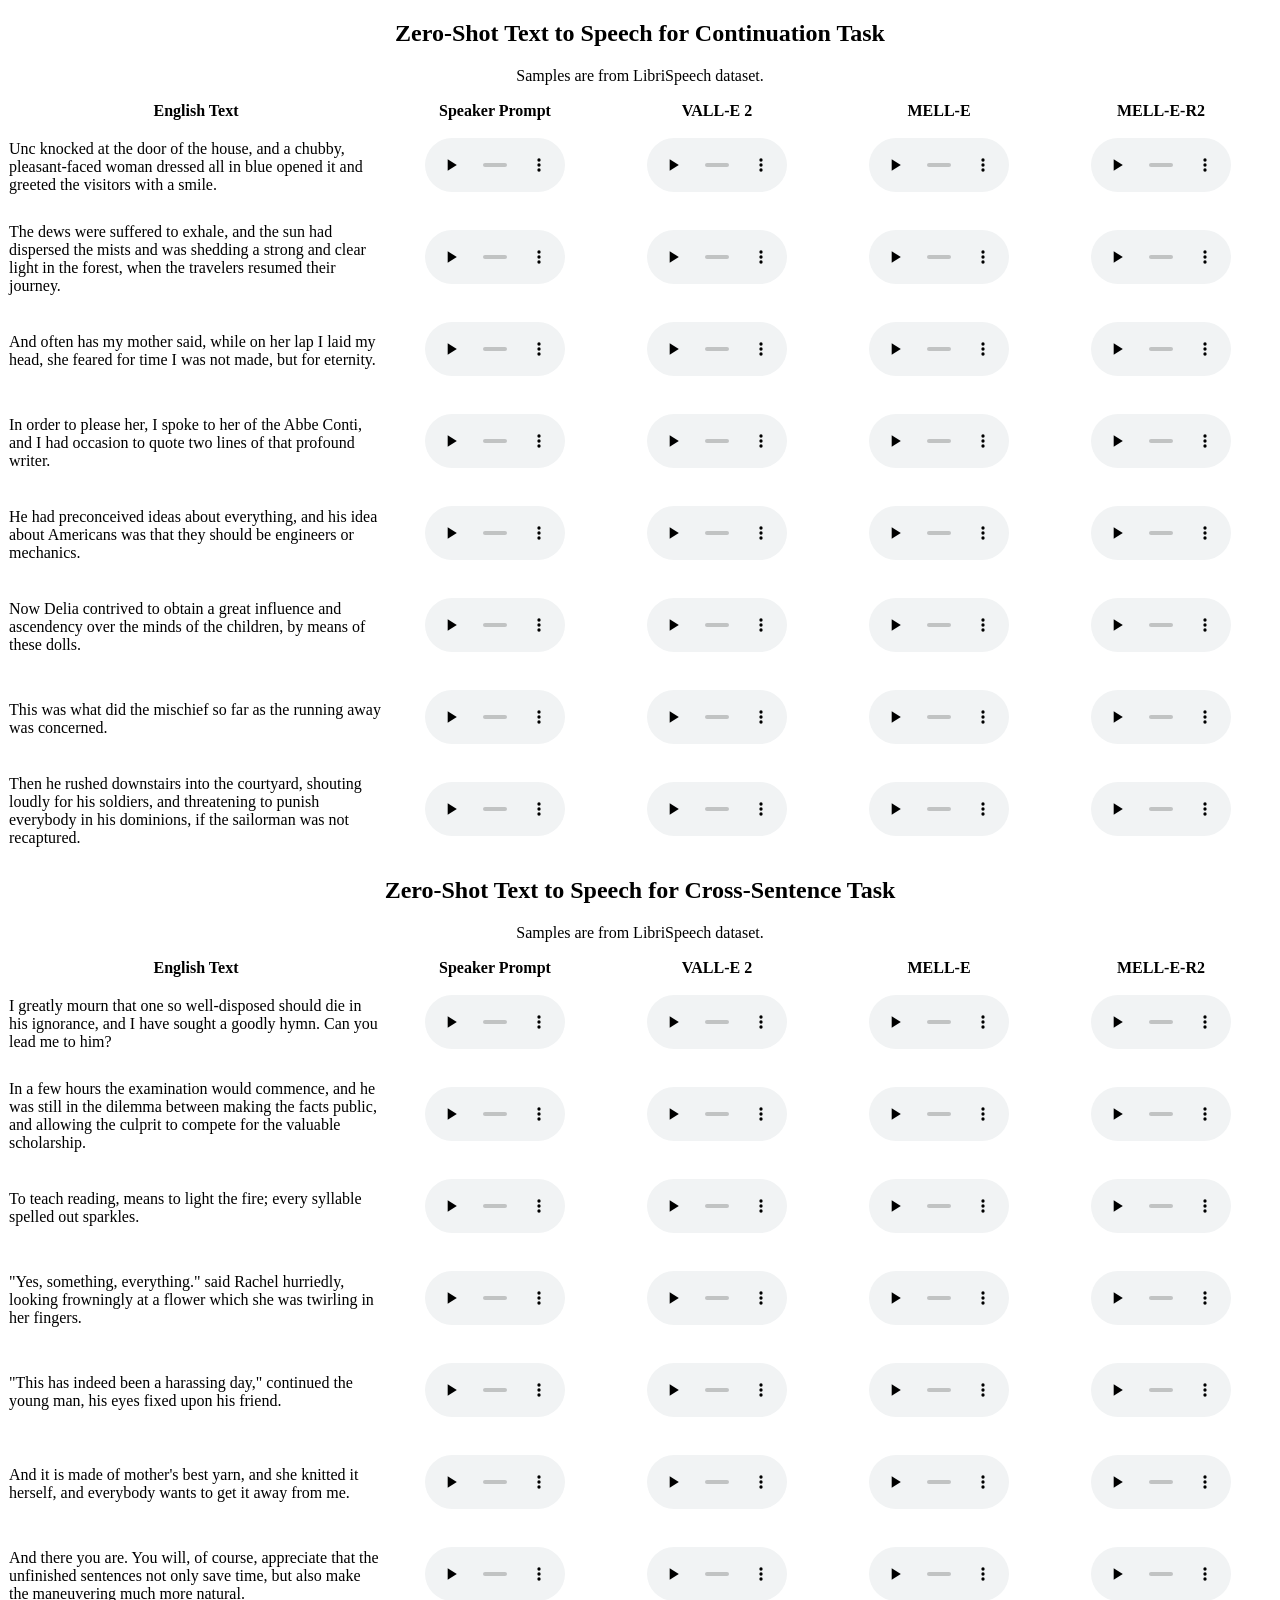
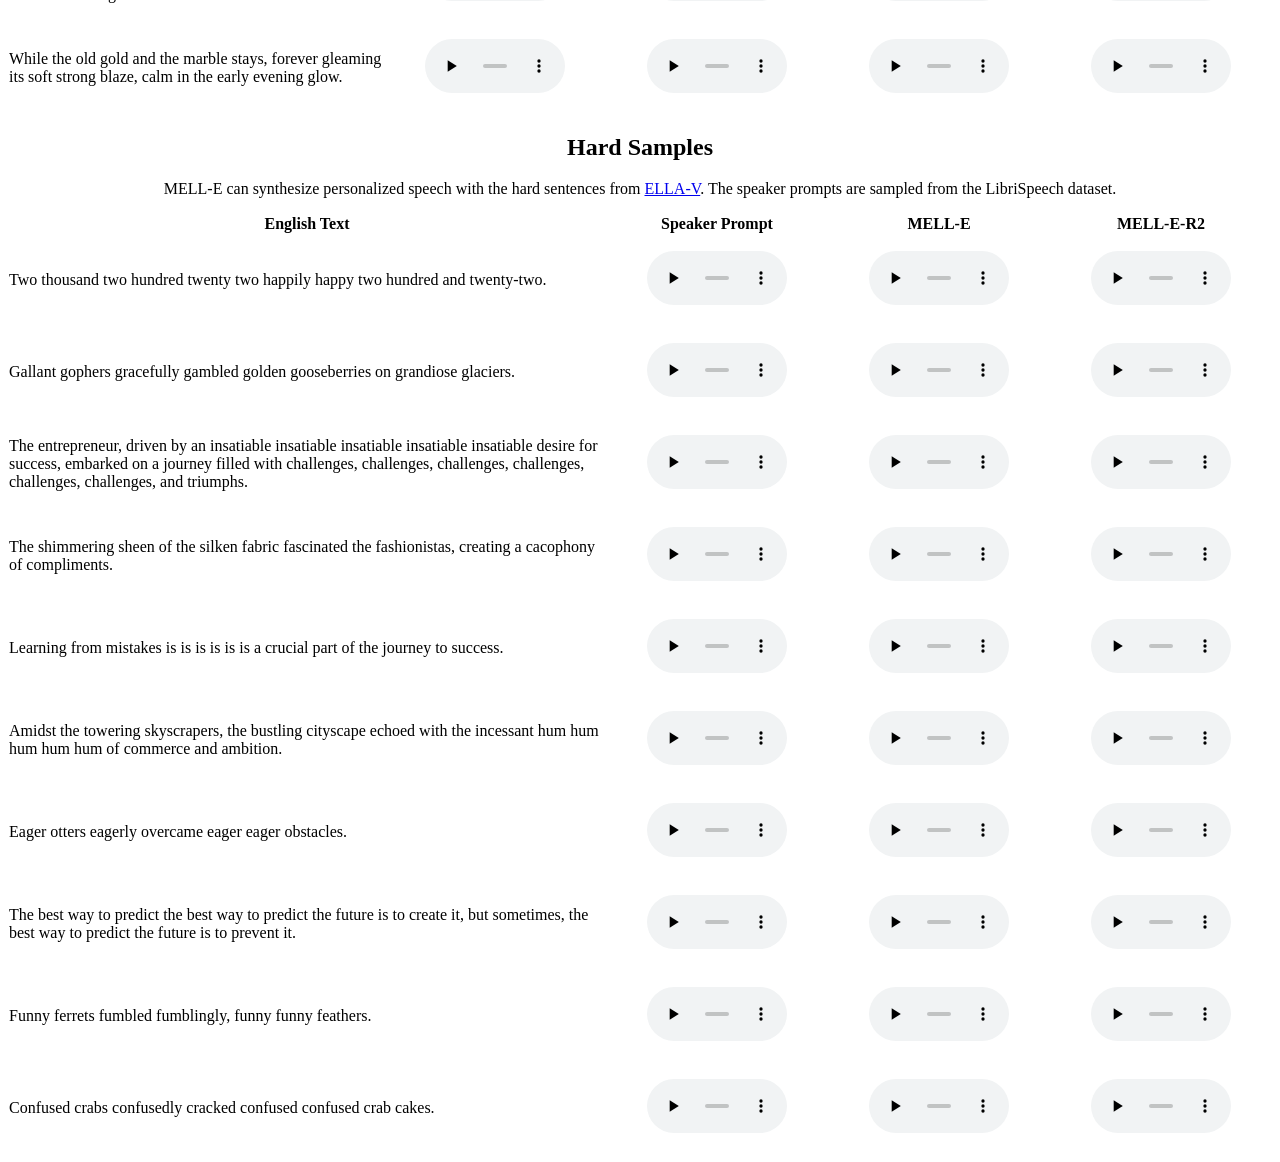
==== index_for_ms.html @ 94040b87 "update" ====
<!DOCTYPE html>
<html>


<div class="container pt-5 mt-5 shadow p-5 mb-5 bg-white rounded">
	<h2 id="conti_infer" style="text-align: center;">Zero-Shot Text to Speech for Continuation Task</h2>

		<div class="table-responsive pt-3">
			<p style="text-align: center;">
			Samples are from LibriSpeech dataset.
			</p>

			<table class="table table-hover pt-2" style="height: 0px;border-spacing: inherit;border-collapse: collapse">
			<thead>
			<tr>
				<th style="text-align: center">English Text</th>
				<th style="text-align: center">Speaker Prompt</th>
				<th style="text-align: center">VALL-E 2</th>
				<th style="text-align: center">MELL-E</th>
				<th style="text-align: center">MELL-E-R2</th>
			</tr>
			</thead>
			<tbody>
				<tr><td style="text-align: left;vertical-align:middle;width: 600px">Unc knocked at the door of the house, and a chubby, pleasant-faced woman dressed all in blue opened it and greeted the visitors with a smile.</td>
				<td style="text-align: center"><figure><audio style="width: 140px" src="https://www.microsoft.com/en-us/research/uploads/prodnew/2023/06/continue_prompt_1284-1180-0010.wav" controls="controls" preload="none"></audio></figure></td>
				<td style="text-align: center"><figure><audio style="width: 140px" src="https://www.microsoft.com/en-us/research/uploads/prodnew/2023/06/continue_valle2_1284-1180-0010.wav" controls="controls" preload="none"></audio></figure></td>
				<td style="text-align: center"><figure><audio style="width: 140px" src="https://www.microsoft.com/en-us/research/uploads/prodnew/2023/06/continue_melle_1284-1180-0010.wav" controls="controls" preload="none"></audio></figure></td>
				<td style="text-align: center"><figure><audio style="width: 140px" src="https://www.microsoft.com/en-us/research/uploads/prodnew/2023/06/continue_melle-r2_1284-1180-0010.wav" controls="controls" preload="none"></audio></figure></td>
				</tr>
				<tr><td style="text-align: left;vertical-align:middle;width: 600px">The dews were suffered to exhale, and the sun had dispersed the mists and was shedding a strong and clear light in the forest, when the travelers resumed their journey.</td>
				<td style="text-align: center"><figure><audio style="width: 140px" src="https://www.microsoft.com/en-us/research/uploads/prodnew/2023/06/continue_prompt_1320-122612-0001.wav" controls="controls" preload="none"></audio></figure></td>
				<td style="text-align: center"><figure><audio style="width: 140px" src="https://www.microsoft.com/en-us/research/uploads/prodnew/2023/06/continue_valle2_1320-122612-0001.wav" controls="controls" preload="none"></audio></figure></td>
				<td style="text-align: center"><figure><audio style="width: 140px" src="https://www.microsoft.com/en-us/research/uploads/prodnew/2023/06/continue_melle_1320-122612-0001.wav" controls="controls" preload="none"></audio></figure></td>
				<td style="text-align: center"><figure><audio style="width: 140px" src="https://www.microsoft.com/en-us/research/uploads/prodnew/2023/06/continue_melle-r2_1320-122612-0001.wav" controls="controls" preload="none"></audio></figure></td>
				</tr>			
				<tr><td style="text-align: left;vertical-align:middle;width: 600px">And often has my mother said, while on her lap I laid my head, she feared for time I was not made, but for eternity.</td>
				<td style="text-align: center"><figure><audio style="width: 140px" src="https://www.microsoft.com/en-us/research/uploads/prodnew/2023/06/continue_prompt_3575-170457-0000.wav" controls="controls" preload="none"></audio></figure></td>
				<td style="text-align: center"><figure><audio style="width: 140px" src="https://www.microsoft.com/en-us/research/uploads/prodnew/2023/06/continue_valle2_3575-170457-0000.wav" controls="controls" preload="none"></audio></figure></td>
				<td style="text-align: center"><figure><audio style="width: 140px" src="https://www.microsoft.com/en-us/research/uploads/prodnew/2023/06/continue_melle_3575-170457-0000.wav" controls="controls" preload="none"></audio></figure></td>
				<td style="text-align: center"><figure><audio style="width: 140px" src="https://www.microsoft.com/en-us/research/uploads/prodnew/2023/06/continue_melle-r2_3575-170457-0000.wav" controls="controls" preload="none"></audio></figure></td>
				</tr>	
				<tr><td style="text-align: left;vertical-align:middle;width: 600px">In order to please her, I spoke to her of the Abbe Conti, and I had occasion to quote two lines of that profound writer.</td>
				<td style="text-align: center"><figure><audio style="width: 140px" src="https://www.microsoft.com/en-us/research/uploads/prodnew/2023/06/continue_prompt_3729-6852-0002.wav" controls="controls" preload="none"></audio></figure></td>
				<td style="text-align: center"><figure><audio style="width: 140px" src="https://www.microsoft.com/en-us/research/uploads/prodnew/2023/06/continue_valle2_3729-6852-0002.wav" controls="controls" preload="none"></audio></figure></td>
				<td style="text-align: center"><figure><audio style="width: 140px" src="https://www.microsoft.com/en-us/research/uploads/prodnew/2023/06/continue_melle_3729-6852-0002.wav" controls="controls" preload="none"></audio></figure></td>
				<td style="text-align: center"><figure><audio style="width: 140px" src="https://www.microsoft.com/en-us/research/uploads/prodnew/2023/06/continue_melle-r2_3729-6852-0002.wav" controls="controls" preload="none"></audio></figure></td>
				</tr>
				<tr><td style="text-align: left;vertical-align:middle;width: 600px">He had preconceived ideas about everything, and his idea about Americans was that they should be engineers or mechanics.</td>
				<td style="text-align: center"><figure><audio style="width: 140px" src="https://www.microsoft.com/en-us/research/uploads/prodnew/2023/06/continue_prompt_4446-2271-0001.wav" controls="controls" preload="none"></audio></figure></td>
				<td style="text-align: center"><figure><audio style="width: 140px" src="https://www.microsoft.com/en-us/research/uploads/prodnew/2023/06/continue_valle2_4446-2271-0001.wav" controls="controls" preload="none"></audio></figure></td>
				<td style="text-align: center"><figure><audio style="width: 140px" src="https://www.microsoft.com/en-us/research/uploads/prodnew/2023/06/continue_melle_4446-2271-0001.wav" controls="controls" preload="none"></audio></figure></td>
				<td style="text-align: center"><figure><audio style="width: 140px" src="https://www.microsoft.com/en-us/research/uploads/prodnew/2023/06/continue_melle-r2_4446-2271-0001.wav" controls="controls" preload="none"></audio></figure></td>
				</tr>
				<tr><td style="text-align: left;vertical-align:middle;width: 600px">Now Delia contrived to obtain a great influence and ascendency over the minds of the children, by means of these dolls.</td>
				<td style="text-align: center"><figure><audio style="width: 140px" src="https://www.microsoft.com/en-us/research/uploads/prodnew/2023/06/continue_prompt_7021-79740-0002.wav" controls="controls" preload="none"></audio></figure></td>
				<td style="text-align: center"><figure><audio style="width: 140px" src="https://www.microsoft.com/en-us/research/uploads/prodnew/2023/06/continue_valle2_7021-79740-0002.wav" controls="controls" preload="none"></audio></figure></td>
				<td style="text-align: center"><figure><audio style="width: 140px" src="https://www.microsoft.com/en-us/research/uploads/prodnew/2023/06/continue_melle_7021-79740-0002.wav" controls="controls" preload="none"></audio></figure></td>
				<td style="text-align: center"><figure><audio style="width: 140px" src="https://www.microsoft.com/en-us/research/uploads/prodnew/2023/06/continue_melle-r2_7021-79740-0002.wav" controls="controls" preload="none"></audio></figure></td>
				</tr>
				<tr><td style="text-align: left;vertical-align:middle;width: 600px">This was what did the mischief so far as the running away was concerned.</td>
				<td style="text-align: center"><figure><audio style="width: 140px" src="https://www.microsoft.com/en-us/research/uploads/prodnew/2023/06/continue_prompt_8463-287645-0000.wav" controls="controls" preload="none"></audio></figure></td>
				<td style="text-align: center"><figure><audio style="width: 140px" src="https://www.microsoft.com/en-us/research/uploads/prodnew/2023/06/continue_valle2_8463-287645-0000.wav" controls="controls" preload="none"></audio></figure></td>
				<td style="text-align: center"><figure><audio style="width: 140px" src="https://www.microsoft.com/en-us/research/uploads/prodnew/2023/06/continue_melle_8463-287645-0000.wav" controls="controls" preload="none"></audio></figure></td>
				<td style="text-align: center"><figure><audio style="width: 140px" src="https://www.microsoft.com/en-us/research/uploads/prodnew/2023/06/continue_melle-r2_8463-287645-0000.wav" controls="controls" preload="none"></audio></figure></td>
				</tr>
				<tr><td style="text-align: left;vertical-align:middle;width: 600px">Then he rushed downstairs into the courtyard, shouting loudly for his soldiers, and threatening to punish everybody in his dominions, if the sailorman was not recaptured.</td>
				<td style="text-align: center"><figure><audio style="width: 140px" src="https://www.microsoft.com/en-us/research/uploads/prodnew/2023/06/continue_prompt_8555-284447-0000.wav" controls="controls" preload="none"></audio></figure></td>
				<td style="text-align: center"><figure><audio style="width: 140px" src="https://www.microsoft.com/en-us/research/uploads/prodnew/2023/06/continue_valle2_8555-284447-0000.wav" controls="controls" preload="none"></audio></figure></td>
				<td style="text-align: center"><figure><audio style="width: 140px" src="https://www.microsoft.com/en-us/research/uploads/prodnew/2023/06/continue_melle_8555-284447-0000.wav" controls="controls" preload="none"></audio></figure></td>
				<td style="text-align: center"><figure><audio style="width: 140px" src="https://www.microsoft.com/en-us/research/uploads/prodnew/2023/06/continue_melle-r2_8555-284447-0000.wav" controls="controls" preload="none"></audio></figure></td>
				</tr>
			</tbody>
			</table>
			
		</div>
</div>




<div class="container pt-5 mt-5 shadow p-5 mb-5 bg-white rounded">
	<h2 id="cross_infer" style="text-align: center;">Zero-Shot Text to Speech for Cross-Sentence Task</h2>

		<div class="table-responsive pt-3">
			<p style="text-align: center;">
			Samples are from LibriSpeech dataset. 
			</p>

			<table class="table table-hover pt-2" style="height: 0px;border-spacing: inherit;border-collapse: collapse">
			<thead>
			<tr>
				<th style="text-align: center">English Text</th>
				<th style="text-align: center">Speaker Prompt</th>
				<th style="text-align: center">VALL-E 2</th>
				<th style="text-align: center">MELL-E</th>
				<th style="text-align: center">MELL-E-R2</th>
			</tr>
			</thead>
			<tbody>
				<tr><td style="text-align: left;vertical-align:middle;width: 600px">I greatly mourn that one so well-disposed should die in his ignorance, and I have sought a goodly hymn. Can you lead me to him?</td>
				<td style="text-align: center"><figure><audio style="width: 140px" src="https://www.microsoft.com/en-us/research/uploads/prodnew/2023/06/cross_prompt_1320-122617-0009.wav" controls="controls" preload="none"></audio></figure></td>
				<td style="text-align: center"><figure><audio style="width: 140px" src="https://www.microsoft.com/en-us/research/uploads/prodnew/2023/06/cross_valle2_1320-122617-0009.wav" controls="controls" preload="none"></audio></figure></td>
				<td style="text-align: center"><figure><audio style="width: 140px" src="https://www.microsoft.com/en-us/research/uploads/prodnew/2023/06/cross_melle_1320-122617-0009.wav" controls="controls" preload="none"></audio></figure></td>
				<td style="text-align: center"><figure><audio style="width: 140px" src="https://www.microsoft.com/en-us/research/uploads/prodnew/2023/06/cross_melle-r2_1320-122617-0009.wav" controls="controls" preload="none"></audio></figure></td>
				</tr>
				<tr><td style="text-align: left;vertical-align:middle;width: 600px">In a few hours the examination would commence, and he was still in the dilemma between making the facts public, and allowing the culprit to compete for the valuable scholarship.</td>
				<td style="text-align: center"><figure><audio style="width: 140px" src="https://www.microsoft.com/en-us/research/uploads/prodnew/2023/06/cross_prompt_1580-141084-0023.wav" controls="controls" preload="none"></audio></figure></td>
				<td style="text-align: center"><figure><audio style="width: 140px" src="https://www.microsoft.com/en-us/research/uploads/prodnew/2023/06/cross_valle2_1580-141084-0023.wav" controls="controls" preload="none"></audio></figure></td>
				<td style="text-align: center"><figure><audio style="width: 140px" src="https://www.microsoft.com/en-us/research/uploads/prodnew/2023/06/cross_melle_1580-141084-0023.wav" controls="controls" preload="none"></audio></figure></td>
				<td style="text-align: center"><figure><audio style="width: 140px" src="https://www.microsoft.com/en-us/research/uploads/prodnew/2023/06/cross_melle-r2_1580-141084-0023.wav" controls="controls" preload="none"></audio></figure></td>
				</tr>			
				<tr><td style="text-align: left;vertical-align:middle;width: 600px">To teach reading, means to light the fire; every syllable spelled out sparkles.</td>
				<td style="text-align: center"><figure><audio style="width: 140px" src="https://www.microsoft.com/en-us/research/uploads/prodnew/2023/06/cross_prompt_4507-16021-0055.wav" controls="controls" preload="none"></audio></figure></td>
				<td style="text-align: center"><figure><audio style="width: 140px" src="https://www.microsoft.com/en-us/research/uploads/prodnew/2023/06/cross_valle2_4507-16021-0055.wav" controls="controls" preload="none"></audio></figure></td>
				<td style="text-align: center"><figure><audio style="width: 140px" src="https://www.microsoft.com/en-us/research/uploads/prodnew/2023/06/cross_melle_4507-16021-0055.wav" controls="controls" preload="none"></audio></figure></td>
				<td style="text-align: center"><figure><audio style="width: 140px" src="https://www.microsoft.com/en-us/research/uploads/prodnew/2023/06/cross_melle-r2_4507-16021-0055.wav" controls="controls" preload="none"></audio></figure></td>
				</tr>	
				<tr><td style="text-align: left;vertical-align:middle;width: 600px">"Yes, something, everything." said Rachel hurriedly, looking frowningly at a flower which she was twirling in her fingers.</td>
				<td style="text-align: center"><figure><audio style="width: 140px" src="https://www.microsoft.com/en-us/research/uploads/prodnew/2023/06/cross_prompt_5683-32879-0014.wav" controls="controls" preload="none"></audio></figure></td>
				<td style="text-align: center"><figure><audio style="width: 140px" src="https://www.microsoft.com/en-us/research/uploads/prodnew/2023/06/cross_valle2_5683-32879-0014.wav" controls="controls" preload="none"></audio></figure></td>
				<td style="text-align: center"><figure><audio style="width: 140px" src="https://www.microsoft.com/en-us/research/uploads/prodnew/2023/06/cross_melle_5683-32879-0014.wav" controls="controls" preload="none"></audio></figure></td>
				<td style="text-align: center"><figure><audio style="width: 140px" src="https://www.microsoft.com/en-us/research/uploads/prodnew/2023/06/cross_melle-r2_5683-32879-0014.wav" controls="controls" preload="none"></audio></figure></td>
				</tr>
				<tr><td style="text-align: left;vertical-align:middle;width: 600px">"This has indeed been a harassing day," continued the young man, his eyes fixed upon his friend.</td>
				<td style="text-align: center"><figure><audio style="width: 140px" src="https://www.microsoft.com/en-us/research/uploads/prodnew/2023/06/cross_prompt_6930-75918-0006.wav" controls="controls" preload="none"></audio></figure></td>
				<td style="text-align: center"><figure><audio style="width: 140px" src="https://www.microsoft.com/en-us/research/uploads/prodnew/2023/06/cross_valle2_6930-75918-0006.wav" controls="controls" preload="none"></audio></figure></td>
				<td style="text-align: center"><figure><audio style="width: 140px" src="https://www.microsoft.com/en-us/research/uploads/prodnew/2023/06/cross_melle_6930-75918-0006.wav" controls="controls" preload="none"></audio></figure></td>
				<td style="text-align: center"><figure><audio style="width: 140px" src="https://www.microsoft.com/en-us/research/uploads/prodnew/2023/06/cross_melle-r2_6930-75918-0006.wav" controls="controls" preload="none"></audio></figure></td>
				</tr>
				<tr><td style="text-align: left;vertical-align:middle;width: 600px">And it is made of mother's best yarn, and she knitted it herself, and everybody wants to get it away from me.</td>
				<td style="text-align: center"><figure><audio style="width: 140px" src="https://www.microsoft.com/en-us/research/uploads/prodnew/2023/06/cross_prompt_7021-85628-0018.wav" controls="controls" preload="none"></audio></figure></td>
				<td style="text-align: center"><figure><audio style="width: 140px" src="https://www.microsoft.com/en-us/research/uploads/prodnew/2023/06/cross_valle2_7021-85628-0018.wav" controls="controls" preload="none"></audio></figure></td>
				<td style="text-align: center"><figure><audio style="width: 140px" src="https://www.microsoft.com/en-us/research/uploads/prodnew/2023/06/cross_melle_7021-85628-0018.wav" controls="controls" preload="none"></audio></figure></td>
				<td style="text-align: center"><figure><audio style="width: 140px" src="https://www.microsoft.com/en-us/research/uploads/prodnew/2023/06/cross_melle-r2_7021-85628-0018.wav" controls="controls" preload="none"></audio></figure></td>
				</tr>
				<tr><td style="text-align: left;vertical-align:middle;width: 600px">And there you are. You will, of course, appreciate that the unfinished sentences not only save time, but also make the maneuvering much more natural.</td>
				<td style="text-align: center"><figure><audio style="width: 140px" src="https://www.microsoft.com/en-us/research/uploads/prodnew/2023/06/cross_prompt_7176-92135-0031.wav" controls="controls" preload="none"></audio></figure></td>
				<td style="text-align: center"><figure><audio style="width: 140px" src="https://www.microsoft.com/en-us/research/uploads/prodnew/2023/06/cross_valle2_7176-92135-0031.wav" controls="controls" preload="none"></audio></figure></td>
				<td style="text-align: center"><figure><audio style="width: 140px" src="https://www.microsoft.com/en-us/research/uploads/prodnew/2023/06/cross_melle_7176-92135-0031.wav" controls="controls" preload="none"></audio></figure></td>
				<td style="text-align: center"><figure><audio style="width: 140px" src="https://www.microsoft.com/en-us/research/uploads/prodnew/2023/06/cross_melle-r2_7176-92135-0031.wav" controls="controls" preload="none"></audio></figure></td>
				</tr>
				<tr><td style="text-align: left;vertical-align:middle;width: 600px">While the old gold and the marble stays, forever gleaming its soft strong blaze, calm in the early evening glow.</td>
				<td style="text-align: center"><figure><audio style="width: 140px" src="https://www.microsoft.com/en-us/research/uploads/prodnew/2023/06/cross_prompt_8555-292519-0005.wav" controls="controls" preload="none"></audio></figure></td>
				<td style="text-align: center"><figure><audio style="width: 140px" src="https://www.microsoft.com/en-us/research/uploads/prodnew/2023/06/cross_valle2_8555-292519-0005.wav" controls="controls" preload="none"></audio></figure></td>
				<td style="text-align: center"><figure><audio style="width: 140px" src="https://www.microsoft.com/en-us/research/uploads/prodnew/2023/06/cross_melle_8555-292519-0005.wav" controls="controls" preload="none"></audio></figure></td>
				<td style="text-align: center"><figure><audio style="width: 140px" src="https://www.microsoft.com/en-us/research/uploads/prodnew/2023/06/cross_melle-r2_8555-292519-0005.wav" controls="controls" preload="none"></audio></figure></td>
				</tr>
			</tbody>
			</table>
			
		</div>
</div>



<div class="container pt-5 mt-5 shadow p-5 mb-5 bg-white rounded">
	<h2 id="hard_samples" style="text-align: center;">Hard Samples</h2>

		<div class="table-responsive pt-3">
			<p style="text-align: center;">
			MELL-E can synthesize personalized speech with the hard sentences from <a href="https://ereboas.github.io/ELLAV/" target="_blank">ELLA-V</a>. The speaker prompts are sampled from the LibriSpeech dataset. 
			</p>

			<table class="table table-hover pt-2" style="height: 0px;border-spacing: inherit;border-collapse: collapse">
			<thead>
			<tr>
				<th style="text-align: center">English Text</th>
				<th style="text-align: center">Speaker Prompt</th>
				<th style="text-align: center">MELL-E</th>
				<th style="text-align: center">MELL-E-R2</th>
			</tr>
			</thead>
			<tbody>
				<tr><td style="text-align: left;vertical-align:middle;width: 600px">Two thousand two hundred twenty two happily happy two hundred and twenty-two.</td>
				<td style="text-align: center"><figure><audio style="width: 140px" src="https://www.microsoft.com/en-us/research/uploads/prodnew/2023/06/hard_prompt_61-70970-0040.wav" controls="controls" preload="none"></audio></figure></td>
				<td style="text-align: center"><figure><audio style="width: 140px" src="https://www.microsoft.com/en-us/research/uploads/prodnew/2023/06/hard_melle_61-70970-0040.wav" controls="controls" preload="none"></audio></figure></td>
				<td style="text-align: center"><figure><audio style="width: 140px" src="https://www.microsoft.com/en-us/research/uploads/prodnew/2023/06/hard_melle-r2_61-70970-0040.wav" controls="controls" preload="none"></audio></figure></td>
				</tr>
				<tr><td style="text-align: left;vertical-align:middle;width: 600px">Gallant gophers gracefully gambled golden gooseberries on grandiose glaciers.</td>
				<td style="text-align: center"><figure><audio style="width: 140px" src="https://www.microsoft.com/en-us/research/uploads/prodnew/2023/06/hard_prompt_121-121726-0004.wav" controls="controls" preload="none"></audio></figure></td>
				<td style="text-align: center"><figure><audio style="width: 140px" src="https://www.microsoft.com/en-us/research/uploads/prodnew/2023/06/hard_melle_121-121726-0004.wav" controls="controls" preload="none"></audio></figure></td>
				<td style="text-align: center"><figure><audio style="width: 140px" src="https://www.microsoft.com/en-us/research/uploads/prodnew/2023/06/hard_melle-r2_121-121726-0004.wav" controls="controls" preload="none"></audio></figure></td>
				</tr>			
				<tr><td style="text-align: left;vertical-align:middle;width: 600px">The entrepreneur, driven by an insatiable insatiable insatiable insatiable insatiable desire for success, embarked on a journey filled with challenges, challenges, challenges, challenges, challenges, challenges, and triumphs.</td>
				<td style="text-align: center"><figure><audio style="width: 140px" src="https://www.microsoft.com/en-us/research/uploads/prodnew/2023/06/hard_prompt_908-157963-0018.wav" controls="controls" preload="none"></audio></figure></td>
				<td style="text-align: center"><figure><audio style="width: 140px" src="https://www.microsoft.com/en-us/research/uploads/prodnew/2023/06/hard_melle_908-157963-0018.wav" controls="controls" preload="none"></audio></figure></td>
				<td style="text-align: center"><figure><audio style="width: 140px" src="https://www.microsoft.com/en-us/research/uploads/prodnew/2023/06/hard_melle-r2_908-157963-0018.wav" controls="controls" preload="none"></audio></figure></td>
				</tr>	
				<tr><td style="text-align: left;vertical-align:middle;width: 600px">The shimmering sheen of the silken fabric fascinated the fashionistas, creating a cacophony of compliments.</td>
				<td style="text-align: center"><figure><audio style="width: 140px" src="https://www.microsoft.com/en-us/research/uploads/prodnew/2023/06/hard_prompt_1284-1180-0011.wav" controls="controls" preload="none"></audio></figure></td>
				<td style="text-align: center"><figure><audio style="width: 140px" src="https://www.microsoft.com/en-us/research/uploads/prodnew/2023/06/hard_melle_1284-1180-0011.wav" controls="controls" preload="none"></audio></figure></td>
				<td style="text-align: center"><figure><audio style="width: 140px" src="https://www.microsoft.com/en-us/research/uploads/prodnew/2023/06/hard_melle-r2_1284-1180-0011.wav" controls="controls" preload="none"></audio></figure></td>
				</tr>
				<tr><td style="text-align: left;vertical-align:middle;width: 600px">Learning from mistakes is is is is is is a crucial part of the journey to success.</td>
				<td style="text-align: center"><figure><audio style="width: 140px" src="https://www.microsoft.com/en-us/research/uploads/prodnew/2023/06/hard_prompt_1580-141083-0008.wav" controls="controls" preload="none"></audio></figure></td>
				<td style="text-align: center"><figure><audio style="width: 140px" src="https://www.microsoft.com/en-us/research/uploads/prodnew/2023/06/hard_melle_1580-141083-0008.wav" controls="controls" preload="none"></audio></figure></td>
				<td style="text-align: center"><figure><audio style="width: 140px" src="https://www.microsoft.com/en-us/research/uploads/prodnew/2023/06/hard_melle-r2_1580-141083-0008.wav" controls="controls" preload="none"></audio></figure></td>
				</tr>
				<tr><td style="text-align: left;vertical-align:middle;width: 600px">Amidst the towering skyscrapers, the bustling cityscape echoed with the incessant hum hum hum hum hum of commerce and ambition.</td>
				<td style="text-align: center"><figure><audio style="width: 140px" src="https://www.microsoft.com/en-us/research/uploads/prodnew/2023/06/hard_prompt_3575-170457-0021.wav" controls="controls" preload="none"></audio></figure></td>
				<td style="text-align: center"><figure><audio style="width: 140px" src="https://www.microsoft.com/en-us/research/uploads/prodnew/2023/06/hard_melle_3575-170457-0021.wav" controls="controls" preload="none"></audio></figure></td>
				<td style="text-align: center"><figure><audio style="width: 140px" src="https://www.microsoft.com/en-us/research/uploads/prodnew/2023/06/hard_melle-r2_3575-170457-0021.wav" controls="controls" preload="none"></audio></figure></td>
				</tr>
				<tr><td style="text-align: left;vertical-align:middle;width: 600px">Eager otters eagerly overcame eager eager obstacles.</td>
				<td style="text-align: center"><figure><audio style="width: 140px" src="https://www.microsoft.com/en-us/research/uploads/prodnew/2023/06/hard_prompt_4446-2275-0008.wav" controls="controls" preload="none"></audio></figure></td>
				<td style="text-align: center"><figure><audio style="width: 140px" src="https://www.microsoft.com/en-us/research/uploads/prodnew/2023/06/hard_melle_4446-2275-0008.wav" controls="controls" preload="none"></audio></figure></td>
				<td style="text-align: center"><figure><audio style="width: 140px" src="https://www.microsoft.com/en-us/research/uploads/prodnew/2023/06/hard_melle-r2_4446-2275-0008.wav" controls="controls" preload="none"></audio></figure></td>
				</tr>
				<tr><td style="text-align: left;vertical-align:middle;width: 600px">The best way to predict the best way to predict the future is to create it, but sometimes, the best way to predict the future is to prevent it.</td>
				<td style="text-align: center"><figure><audio style="width: 140px" src="https://www.microsoft.com/en-us/research/uploads/prodnew/2023/06/hard_prompt_4507-16021-0054.wav" controls="controls" preload="none"></audio></figure></td>
				<td style="text-align: center"><figure><audio style="width: 140px" src="https://www.microsoft.com/en-us/research/uploads/prodnew/2023/06/hard_melle_4507-16021-0054.wav" controls="controls" preload="none"></audio></figure></td>
				<td style="text-align: center"><figure><audio style="width: 140px" src="https://www.microsoft.com/en-us/research/uploads/prodnew/2023/06/hard_melle-r2_4507-16021-0054.wav" controls="controls" preload="none"></audio></figure></td>
				</tr>
				<tr><td style="text-align: left;vertical-align:middle;width: 600px">Funny ferrets fumbled fumblingly, funny funny feathers.</td>
				<td style="text-align: center"><figure><audio style="width: 140px" src="https://www.microsoft.com/en-us/research/uploads/prodnew/2023/06/hard_prompt_5683-32866-0007.wav" controls="controls" preload="none"></audio></figure></td>
				<td style="text-align: center"><figure><audio style="width: 140px" src="https://www.microsoft.com/en-us/research/uploads/prodnew/2023/06/hard_melle_5683-32866-0007.wav" controls="controls" preload="none"></audio></figure></td>
				<td style="text-align: center"><figure><audio style="width: 140px" src="https://www.microsoft.com/en-us/research/uploads/prodnew/2023/06/hard_melle-r2_5683-32866-0007.wav" controls="controls" preload="none"></audio></figure></td>
				</tr>
				<tr><td style="text-align: left;vertical-align:middle;width: 600px">Confused crabs confusedly cracked confused confused crab cakes.</td>
				<td style="text-align: center"><figure><audio style="width: 140px" src="https://www.microsoft.com/en-us/research/uploads/prodnew/2023/06/hard_prompt_6829-68769-0022.wav" controls="controls" preload="none"></audio></figure></td>
				<td style="text-align: center"><figure><audio style="width: 140px" src="https://www.microsoft.com/en-us/research/uploads/prodnew/2023/06/hard_melle_6829-68769-0022.wav" controls="controls" preload="none"></audio></figure></td>
				<td style="text-align: center"><figure><audio style="width: 140px" src="https://www.microsoft.com/en-us/research/uploads/prodnew/2023/06/hard_melle-r2_6829-68769-0022.wav" controls="controls" preload="none"></audio></figure></td>
				</tr>
			</tbody>
			</table>
			
		</div>
</div>

</html>
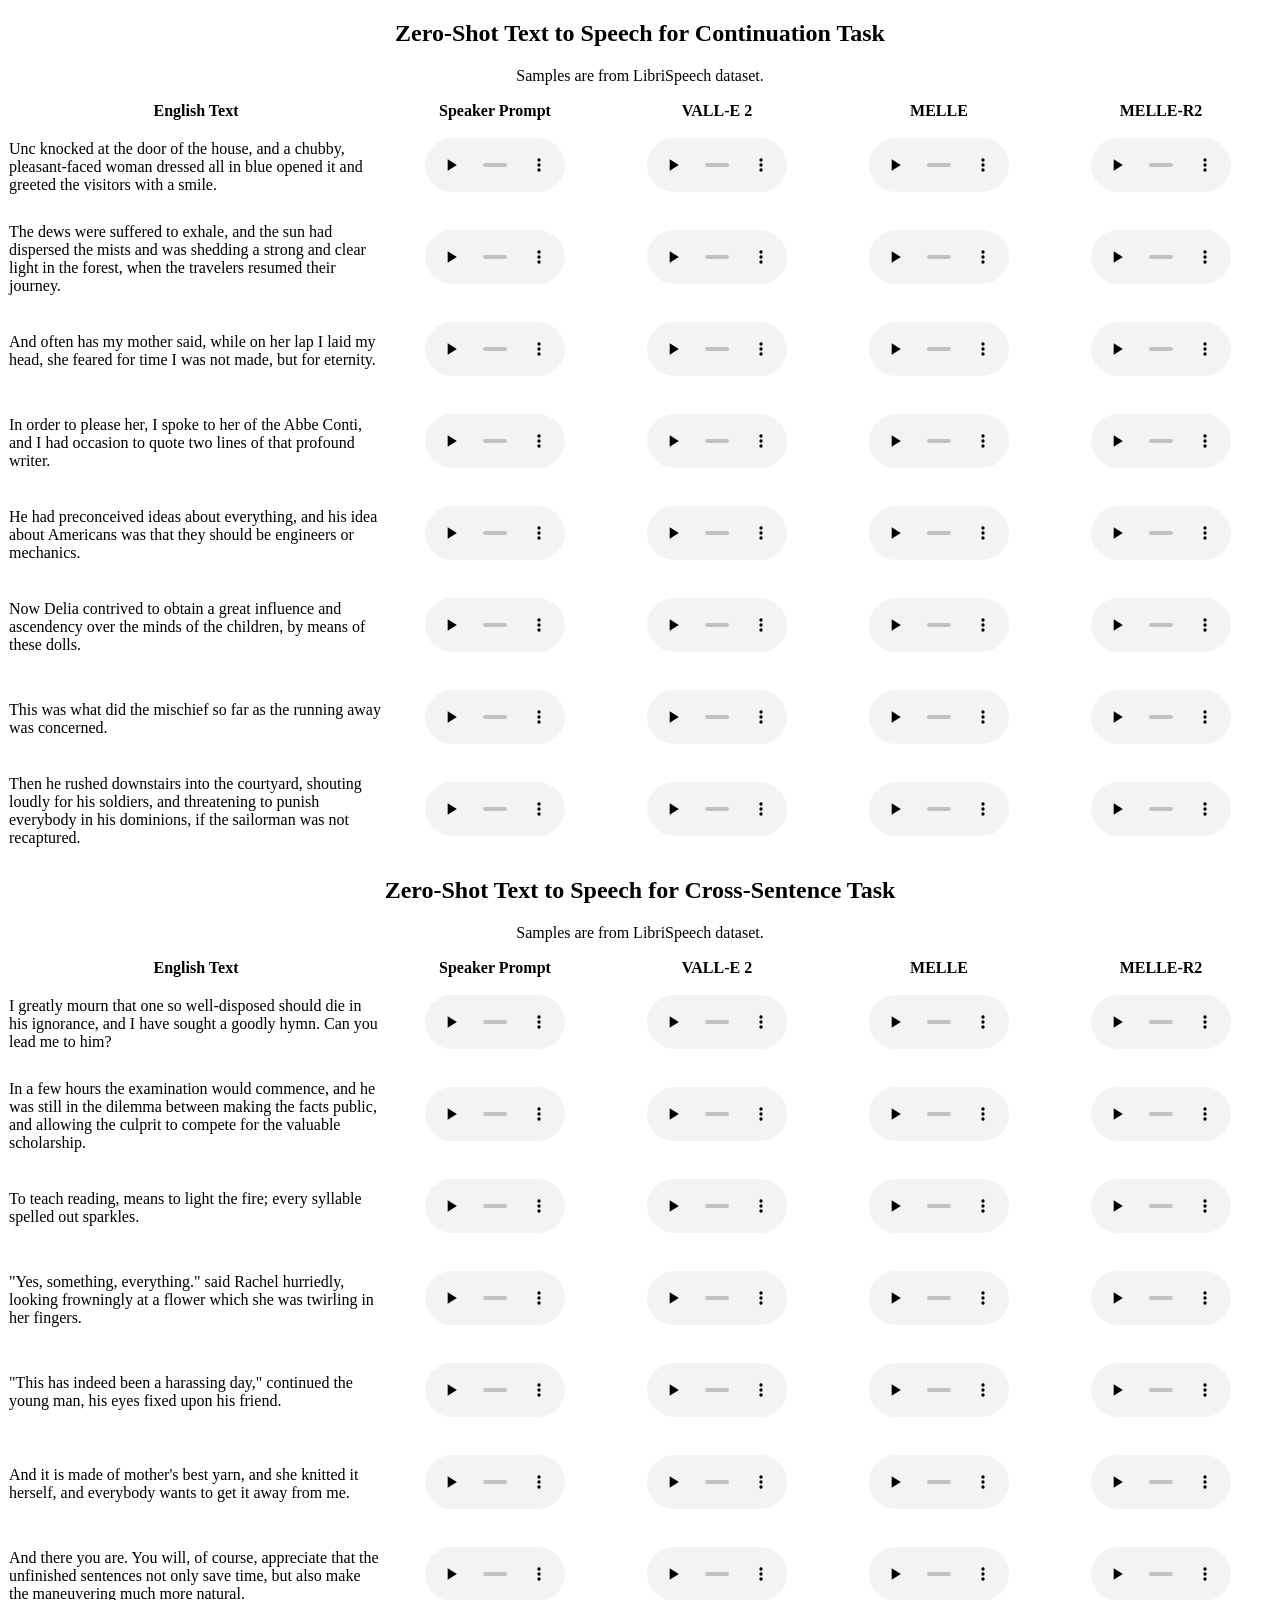
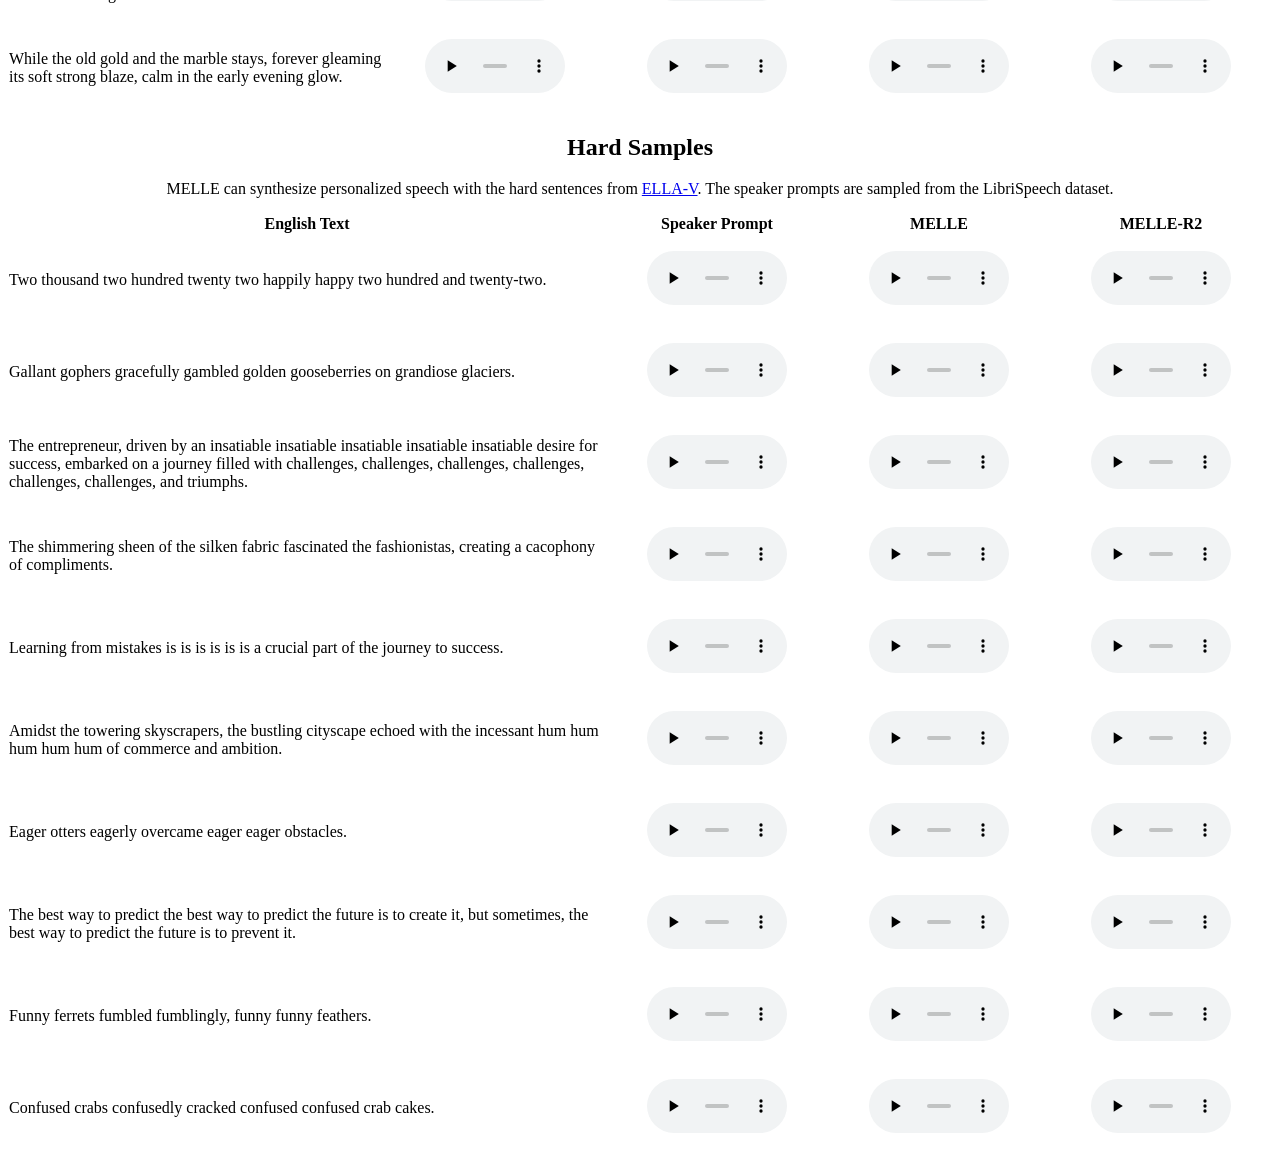
==== commit 02b8af28: "change model name from MELL-E to MELLE" ====
--- a/index_for_ms.html
+++ b/index_for_ms.html
@@ -16,8 +16,8 @@
 				<th style="text-align: center">English Text</th>
 				<th style="text-align: center">Speaker Prompt</th>
 				<th style="text-align: center">VALL-E 2</th>
-				<th style="text-align: center">MELL-E</th>
-				<th style="text-align: center">MELL-E-R2</th>
+				<th style="text-align: center">MELLE</th>
+				<th style="text-align: center">MELLE-R2</th>
 			</tr>
 			</thead>
 			<tbody>
@@ -92,8 +92,8 @@
 				<th style="text-align: center">English Text</th>
 				<th style="text-align: center">Speaker Prompt</th>
 				<th style="text-align: center">VALL-E 2</th>
-				<th style="text-align: center">MELL-E</th>
-				<th style="text-align: center">MELL-E-R2</th>
+				<th style="text-align: center">MELLE</th>
+				<th style="text-align: center">MELLE-R2</th>
 			</tr>
 			</thead>
 			<tbody>
@@ -158,7 +158,7 @@
 
 		<div class="table-responsive pt-3">
 			<p style="text-align: center;">
-			MELL-E can synthesize personalized speech with the hard sentences from <a href="https://ereboas.github.io/ELLAV/" target="_blank">ELLA-V</a>. The speaker prompts are sampled from the LibriSpeech dataset. 
+			MELLE can synthesize personalized speech with the hard sentences from <a href="https://ereboas.github.io/ELLAV/" target="_blank">ELLA-V</a>. The speaker prompts are sampled from the LibriSpeech dataset. 
 			</p>
 
 			<table class="table table-hover pt-2" style="height: 0px;border-spacing: inherit;border-collapse: collapse">
@@ -166,8 +166,8 @@
 			<tr>
 				<th style="text-align: center">English Text</th>
 				<th style="text-align: center">Speaker Prompt</th>
-				<th style="text-align: center">MELL-E</th>
-				<th style="text-align: center">MELL-E-R2</th>
+				<th style="text-align: center">MELLE</th>
+				<th style="text-align: center">MELLE-R2</th>
 			</tr>
 			</thead>
 			<tbody>
